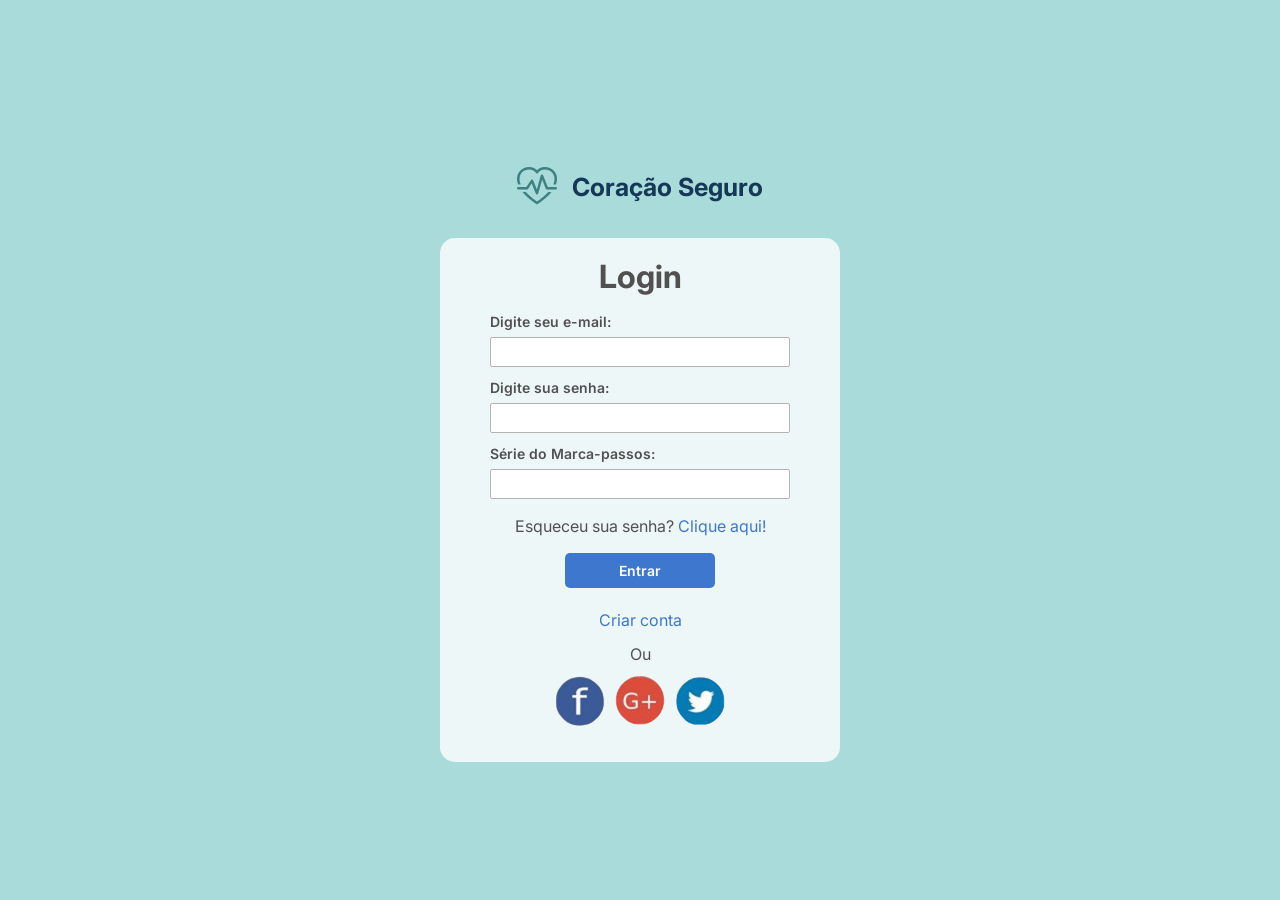
==== index.html @ 2838597b "coracao_seguro v1.4" ====
<!DOCTYPE html>
<html lang="en">
<head>
    <meta charset="UTF-8">
    <meta name="viewport" content="width=device-width, initial-scale=1.0">
    <link rel="stylesheet" href="./assets/css_pages/main.css">
    <link rel="stylesheet" href="https://cdn.jsdelivr.net/npm/bootstrap-icons@1.11.3/font/bootstrap-icons.min.css">
    <title>Coração Seguro - Login</title>
</head>
<body class="login-page">
    <!-- Conteúdo principal do site -->
    <main class="principal-login">
        <div class="logomarca-titulo-login" id="logo-Principal">
            <i class="bi bi-heart-pulse"></i>
            <h3>Coração Seguro</h3>
        </div>
        <!-- Formulário de login -->
        <form action="">
            <div class="titulo">
                <h1>Login</h1>
            </div>

            <div class="container-label">
                <label for="email">Digite seu e-mail:</label>
                <input type="email" id="email">
            </div>

            <label for="senha" class="digite-senha">Digite sua senha:</label>
            <div class="container-label-2">
                <input type="password" id="senha">
            </div>

            <div class="container-label">
                <label for="number">Série do Marca-passos:</label>
                <input type="senha" id="senha">
            </div>

            <p class="esqueceu-senha">Esqueceu sua senha? 
                <a href="#">Clique aqui!</a>
            </p>

            <a class="entrar" href="./homePage.html">Entrar</a>

            <a href="./cadastro.html" class="create-account">Criar conta</a>

            <p>Ou</p>

            <div class="redes-sociais">
                <a href="https://www.facebook.com"><img src="./assets/img/facebook-50.png" alt="Facebook logo"></a>
                <a href="https://mail.google.com"><img src="./assets/img/gmail-50.png" alt="Instagram logo"></a>
                <a href="https://x.com"><img src="./assets/img/twitter-50.png" alt="Twitter logo"></a>
            </div>
        </form>
    </main>
    <script type="module" src="./assets/js_pages/main.js"></script>
</body>
</html>
---- assets/css_pages/main.css ----
/* 1. Configurações de Base e Reset (Mesmo nível de pasta) */
@import url("./variables.css");
@import url("./login.css");
@import url("./cadastro.css");
@import url("./homePage.css");
@import url("./dicas.css");
@import url("./lembretes.css");
@import url("./contatos.css");

/* 2. Componentes Isolados (Entrando na subpasta) */
@import url("./components/side_bar.css");
@import url("./components/coracao.css");
@import url("./components/graficos.css");
@import url("./components/info-section.css");
@import url("./components/col-esquerda.css");
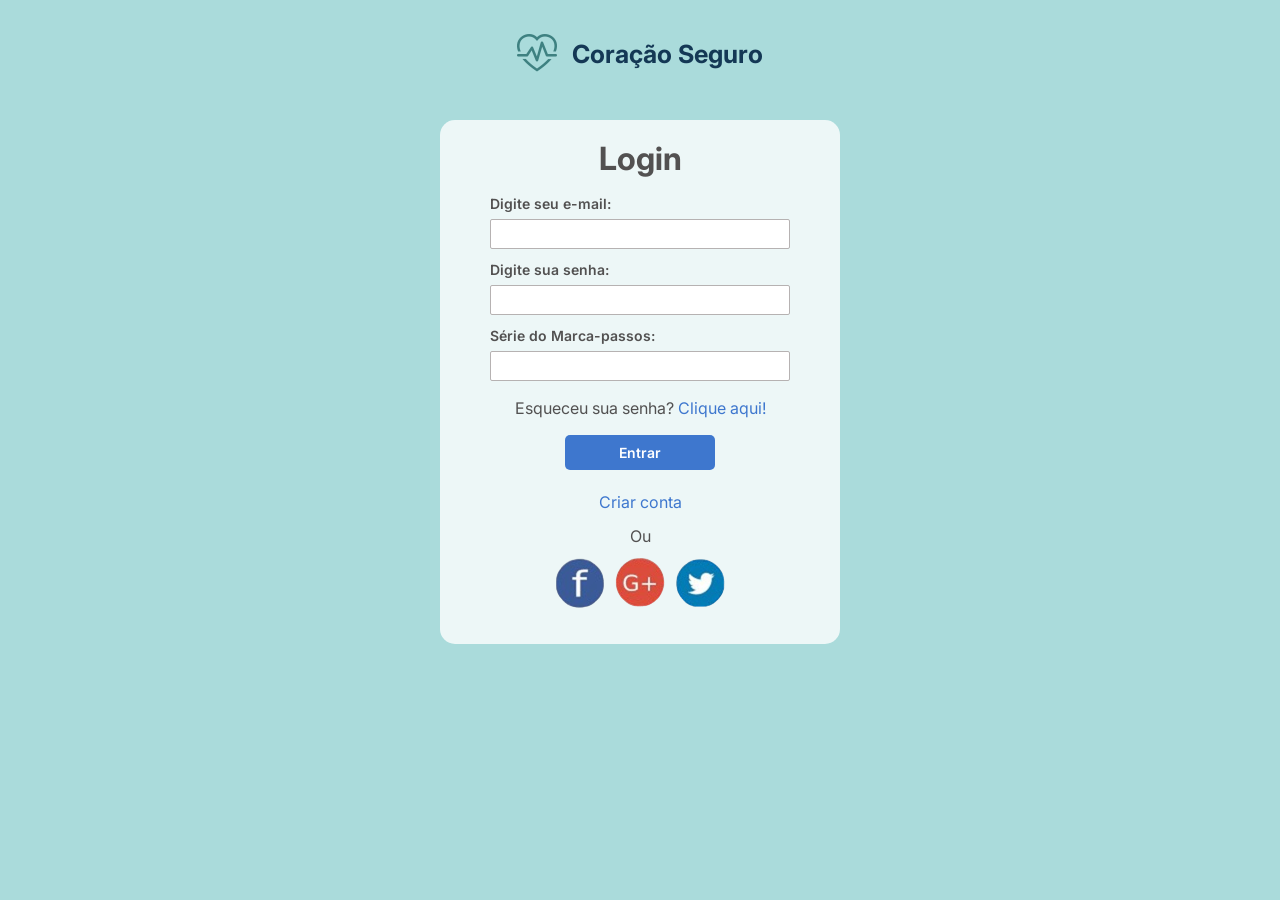
==== commit a4a74f1a: "coracao_seguro v1.5" ====
--- a/index.html
+++ b/index.html
@@ -15,7 +15,7 @@
             <h3>Coração Seguro</h3>
         </div>
         <!-- Formulário de login -->
-        <form action="">
+        <form class="forms-login" action="">
             <div class="titulo">
                 <h1>Login</h1>
             </div>
